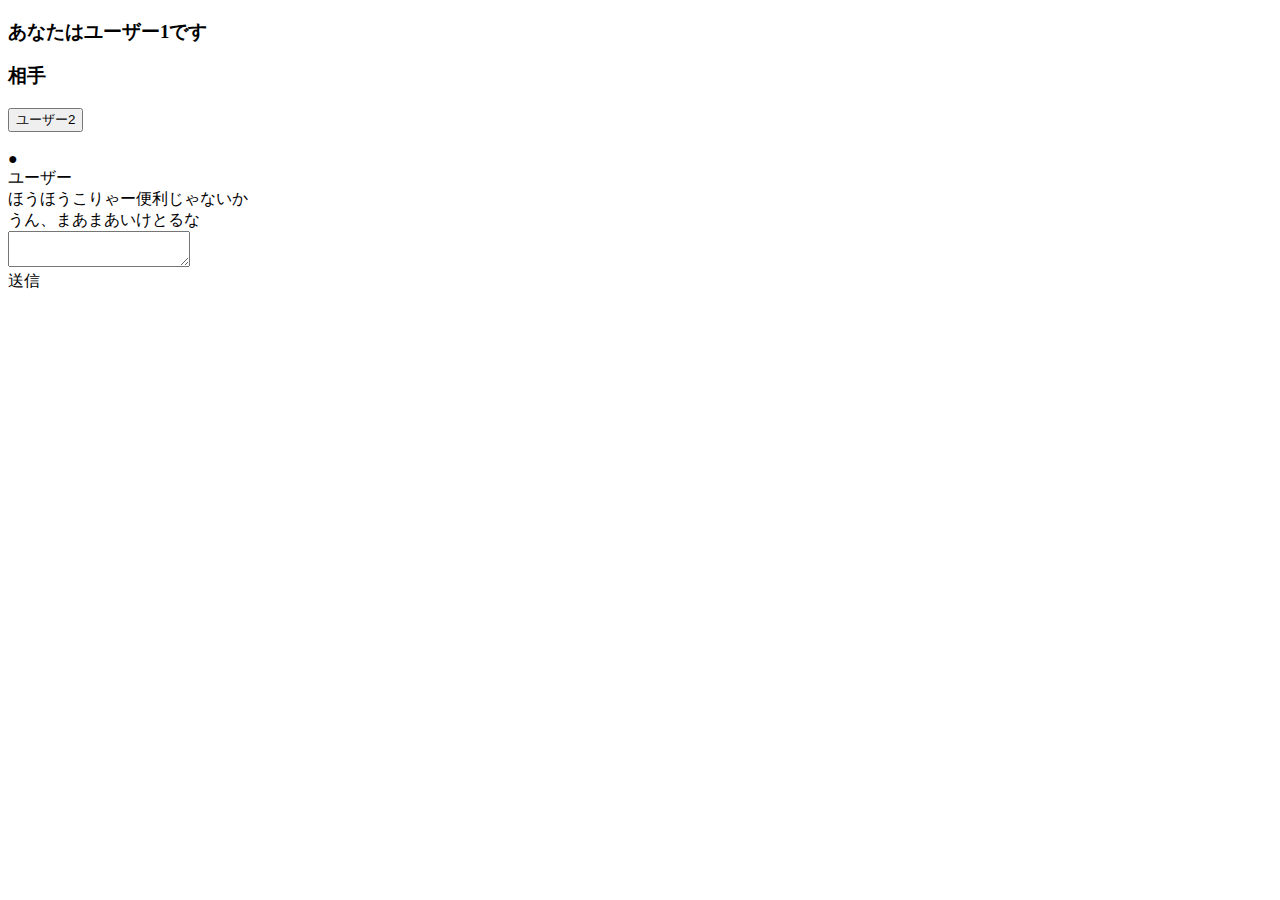
==== index.html @ c5e9230a "Update index.html" ====
<!DOCTYPE html>
<html lang="ja">
<head>
    <meta charset="UTF-8">
    <meta name="viewport" content="width=device-width, initial-scale=1.0">
    <title>チャットサンプル</title>
    <script src="https://ajax.googleapis.com/ajax/libs/jquery/3.2.1/jquery.min.js"></script>
    <script type="text/javascript" src="js/bmesse.js"></script>
</head>
<body>
    <!-- 自分やユーザーの情報 -->
    <h3 id="me" user_id="1">あなたはユーザー1です</h3>
    <h3 id="partner" thread_id="1">相手</h3>
    <div id="users">
        <button class="user" user_id="2">ユーザー2</button>
    </div>
    <br>
    <div id="your_container">

        <!-- チャットの外側部分① -->
        <div id="bms_messages_container">
            <!-- ヘッダー部分② -->
            <div id="bms_chat_header">
                <!--ステータス-->
                <div id="bms_chat_user_status">
                    <!--ステータスアイコン-->
                    <div id="bms_status_icon">●</div>
                    <!--ユーザー名-->
                    <div id="bms_chat_user_name">ユーザー</div>
                </div>
            </div>

            <!-- タイムライン部分③ -->
            <div id="bms_messages">

                <!--メッセージ１（左側）-->
                <div class="bms_message bms_left">
                    <div class="bms_message_box">
                        <div class="bms_message_content">
                            <div class="bms_message_text">ほうほうこりゃー便利じゃないか</div>
                        </div>
                    </div>
                </div>
                <div class="bms_clear"></div><!-- 回り込みを解除（スタイルはcssで充てる） -->

                <!--メッセージ２（右側）-->
                <div class="bms_message bms_right">
                    <div class="bms_message_box">
                        <div class="bms_message_content">
                            <div class="bms_message_text">うん、まあまあいけとるな</div>
                        </div>
                    </div>
                </div>
                <div class="bms_clear"></div><!-- 回り込みを解除（スタイルはcssで充てる） -->
            </div>

            <!-- テキストボックス、送信ボタン④ -->
            <div id="bms_send">
                <textarea id="bms_send_message"></textarea>
                <div id="bms_send_btn">送信</div>
            </div>
        </div>
    </div>
</body>
</html>
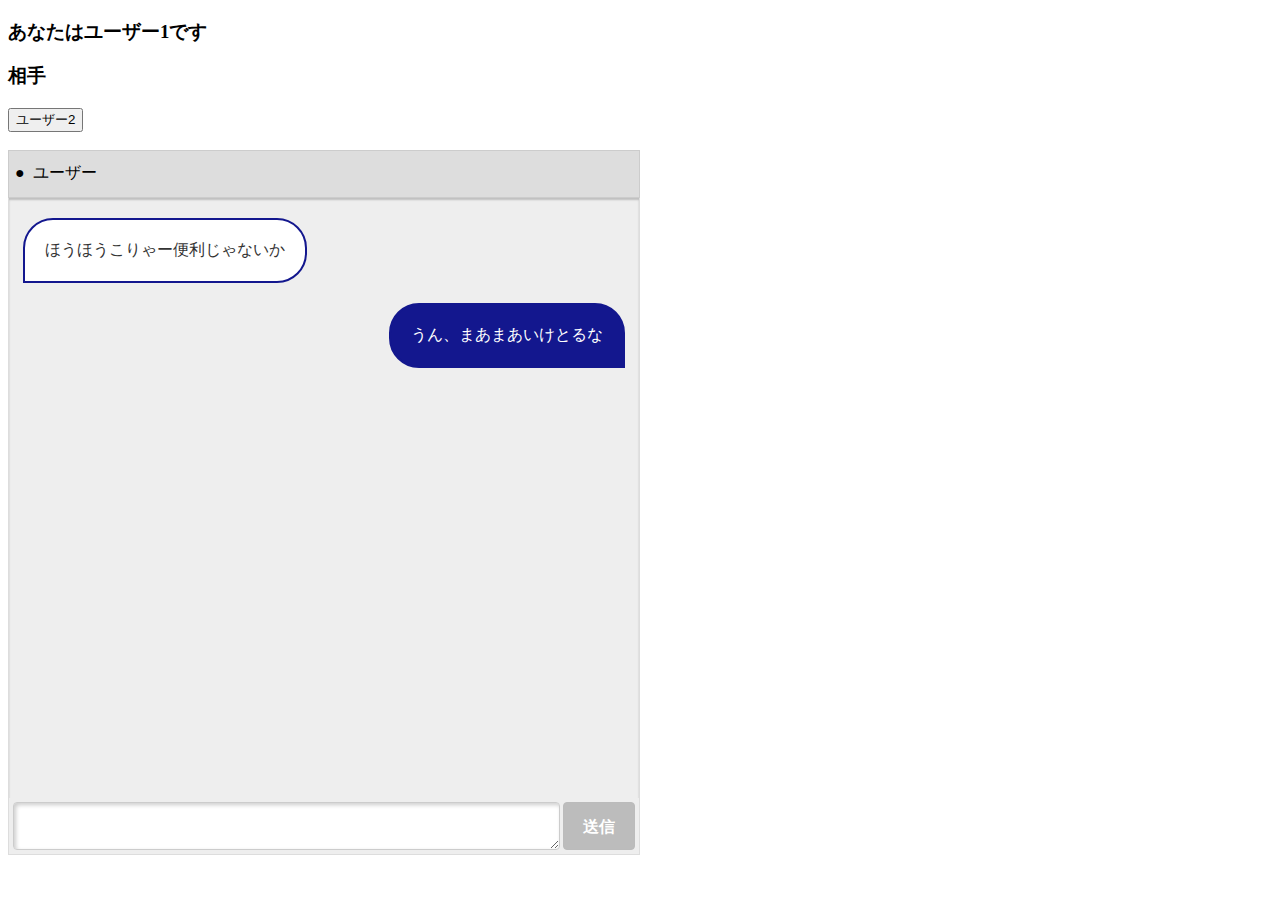
==== commit 4efd14e0: "final" ====
--- a/index.html
+++ b/index.html
@@ -3,63 +3,20 @@
 <head>
     <meta charset="UTF-8">
     <meta name="viewport" content="width=device-width, initial-scale=1.0">
+    <link type="text/css" rel="stylesheet" href="style/bmesse.css" />
     <title>チャットサンプル</title>
-    <script src="https://ajax.googleapis.com/ajax/libs/jquery/3.2.1/jquery.min.js"></script>
-    <script type="text/javascript" src="js/bmesse.js"></script>
 </head>
 <body>
-    <!-- 自分やユーザーの情報 -->
     <h3 id="me" user_id="1">あなたはユーザー1です</h3>
-    <h3 id="partner" thread_id="1">相手</h3>
+    <h3 id="partner">相手</h3>
     <div id="users">
         <button class="user" user_id="2">ユーザー2</button>
     </div>
     <br>
     <div id="your_container">
-
-        <!-- チャットの外側部分① -->
-        <div id="bms_messages_container">
-            <!-- ヘッダー部分② -->
-            <div id="bms_chat_header">
-                <!--ステータス-->
-                <div id="bms_chat_user_status">
-                    <!--ステータスアイコン-->
-                    <div id="bms_status_icon">●</div>
-                    <!--ユーザー名-->
-                    <div id="bms_chat_user_name">ユーザー</div>
-                </div>
-            </div>
-
-            <!-- タイムライン部分③ -->
-            <div id="bms_messages">
-
-                <!--メッセージ１（左側）-->
-                <div class="bms_message bms_left">
-                    <div class="bms_message_box">
-                        <div class="bms_message_content">
-                            <div class="bms_message_text">ほうほうこりゃー便利じゃないか</div>
-                        </div>
-                    </div>
-                </div>
-                <div class="bms_clear"></div><!-- 回り込みを解除（スタイルはcssで充てる） -->
-
-                <!--メッセージ２（右側）-->
-                <div class="bms_message bms_right">
-                    <div class="bms_message_box">
-                        <div class="bms_message_content">
-                            <div class="bms_message_text">うん、まあまあいけとるな</div>
-                        </div>
-                    </div>
-                </div>
-                <div class="bms_clear"></div><!-- 回り込みを解除（スタイルはcssで充てる） -->
-            </div>
-
-            <!-- テキストボックス、送信ボタン④ -->
-            <div id="bms_send">
-                <textarea id="bms_send_message"></textarea>
-                <div id="bms_send_btn">送信</div>
-            </div>
-        </div>
+        <!-- ここにbmesseが動的に挿入される -->
     </div>
+    <script src="https://ajax.googleapis.com/ajax/libs/jquery/3.2.1/jquery.min.js"></script>
+    <script type="text/javascript" src="js/bmesse.js"></script>
 </body>
 </html>
--- a/style/bmesse.css
+++ b/style/bmesse.css
@@ -0,0 +1,158 @@
+#your_container{
+    /* 高さや幅など、好きな様に設定
+    bms_messages_containerの方で、縦横いっぱいに広がってくれるので、
+    ここで充てた高さと横幅がそのままスタイルになる仕組み */
+
+    height:600px;/*ここはご自由に*/
+    width: 50%;/*ここはご自由に*/
+}
+/* チャットの外側部分① */
+#bms_messages_container{
+    height: 100%;/*your_containerに対して100%になる */
+    width: 100%;/*your_containerに対して100%になる */
+    background-color: #eee;
+}
+
+/* ヘッダー部分② */
+#bms_chat_header {
+    padding: 6px;/*隙間調整*/
+    font-size: 16px;
+    height: 34px;
+    background: #ddd;
+    border: 1px solid #ccc;
+}
+    /* ステータスマークとユーザー名 */
+    #bms_chat_user_status {
+        float: left;/* bms_chat_headerに対して左寄せ */
+    }
+    /* ステータスマーク */
+    #bms_status_icon {
+        float: left;/* bms_chat_user_statusに対して左寄せ */
+        line-height: 2em;/*高さ調整*/
+    }
+    /* ユーザー名 */
+    #bms_chat_user_name {
+        float: left;/* bms_chat_user_statusに対して左寄せ */
+        line-height: 2em;/*高さ調整*/
+        padding-left: 8px;
+    }
+
+/* タイムライン部分③ */
+#bms_messages {
+    overflow: auto;/* スクロールを効かせつつ、メッセージがタイムラインの外に出ないようにする */
+    height:100%;/*テキストエリアが下に張り付く様にする*/
+    border-right: 1px solid #ddd;
+    border-left: 1px solid #ddd;
+    background-color: #eee;
+    box-shadow: 0px 2px 2px 0px rgba(0,0,0,0.2) inset;/*ヘッダーの下に影を入れる*/
+}
+
+    /* メッセージ全般のスタイル */
+    .bms_message {
+        margin: 0px;
+        padding: 0 14px;/*吹き出しがタイムラインの側面にひっつかない様に隙間を開ける*/
+        font-size: 16px;
+        word-wrap: break-word;/* 吹き出し内で自動で改行 */
+        white-space: normal;/*指定widthに合わせて、文字を自動的に改行*/
+    }
+    /*
+         *追加
+         */
+        .bms_message_box{
+            margin-top: 20px;/*上下の吹き出しがひっつかない様に隙間を入れる*/
+            max-width: 100%;/*文字が長くなった時に吹き出しがタイムラインからはみ出さない様にする*/
+            font-size: 16px;
+        }
+            /*
+            *追加
+            */
+            .bms_message_content{
+                padding: 20px;/*文字や画像（コンテンツ）の外側に隙間を入れる*/
+            }
+
+        /* メッセージ１（左側） */
+        .bms_left {
+            float: left;/*吹き出しをbms_messagesに対して左寄せ*/
+            line-height: 1.3em;
+        }
+            /*
+            *追加
+            */
+            .bms_left .bms_message_box {
+                color: #333;/*テキストを黒にする*/
+                background: #fff;
+                border: 2px solid #13178E;
+                border-radius: 30px 30px 30px 0px;/*左下だけ尖らせて吹き出し感を出す*/
+                margin-right: 50px;/*左側の発言だとわかる様に、吹き出し右側に隙間を入れる*/
+            }
+
+        /* メッセージ２（右側） */
+        .bms_right {
+            float: right;/*吹き出しをbms_messagesに対して右寄せ*/
+            line-height: 1.3em;
+        }
+            /*
+            *追加
+            */
+            .bms_right .bms_message_box {
+                color: #fff;/*テキストを白にする*/
+                background: #13178E;
+                border: 2px solid #13178E;
+                border-radius: 30px 30px 0px 30px;/*右下だけ尖らせて吹き出し感を出す*/
+                margin-left: 50px;/*右側の発言だとわかる様に、吹き出し左側に隙間を入れる*/
+            }
+    /* メッセージ１（左側） */
+    .bms_left {
+        float: left;/*吹き出しをbms_messagesに対して左寄せ*/
+        line-height: 1.3em;
+    }
+    /* メッセージ２（右側） */
+    .bms_right {
+        float: right;/*吹き出しをbms_messagesに対して右寄せ*/
+        line-height: 1.3em;
+    }
+    /* 回り込みを解除 */
+    .bms_clear {
+        clear: both; /* 左メッセージと右メッセージの回り込み(float)の効果の干渉を防ぐために必要（これが無いと、自分より下のメッセージにfloatが影響する） */
+
+    }
+
+/* テキストエリア、送信ボタン④ */
+#bms_send {
+    background-color:#eee;/*タイムラインの色と同じにする*/
+    border-right: 1px solid #ddd;
+    border-left: 1px solid #ddd;
+    border-bottom: 1px solid #ddd;
+    height: 48px;
+    padding: 4px;
+}
+    #bms_send_message{
+        width: calc(100% - 75px);/*常に送信ボタンの横幅を引いたサイズに動的に計算*/
+        line-height: 16px;
+        height: 48px;
+        padding: 14px 6px 0px 6px;/*文字がテキストエリアの中心になる様に隙間調整*/
+        border: 1px solid #ccc;
+        border-radius: 4px;/*角丸*/
+        text-align: left;/*文字を左寄せ*/
+        box-shadow: 2px 2px 4px 0px rgba(0,0,0,0.2) inset;/*内側に影を入れてテキストエリアらしくした*/
+        box-sizing: border-box;/*paddingとborderの要素の高さと幅の影響をなくす（要素に高さと幅を含める）*/
+
+    }
+    #bms_send_btn {
+        width: 72px;
+        height: 48px;
+        font-size: 16px;
+        line-height: 3em;
+        float: right;/*bms_sendに対して右寄せ*/
+        color: #fff;
+        font-weight: bold;
+        background: #bcbcbc;
+        text-align: center;/*文字をボタン中央に表示*/
+        border: 1px solid #bbb;
+        border-radius: 4px;/*角丸*/
+        box-sizing: border-box;/*paddingとborderの要素の高さと幅の影響をなくす（要素に高さと幅を含める）*/
+    }
+    #bms_send_btn:hover {
+        background: #13178E; /*マウスポインタを当てた時にアクティブな色になる*/
+        cursor: pointer;/*マウスポインタを当てた時に、カーソルが指の形になる*/
+    }
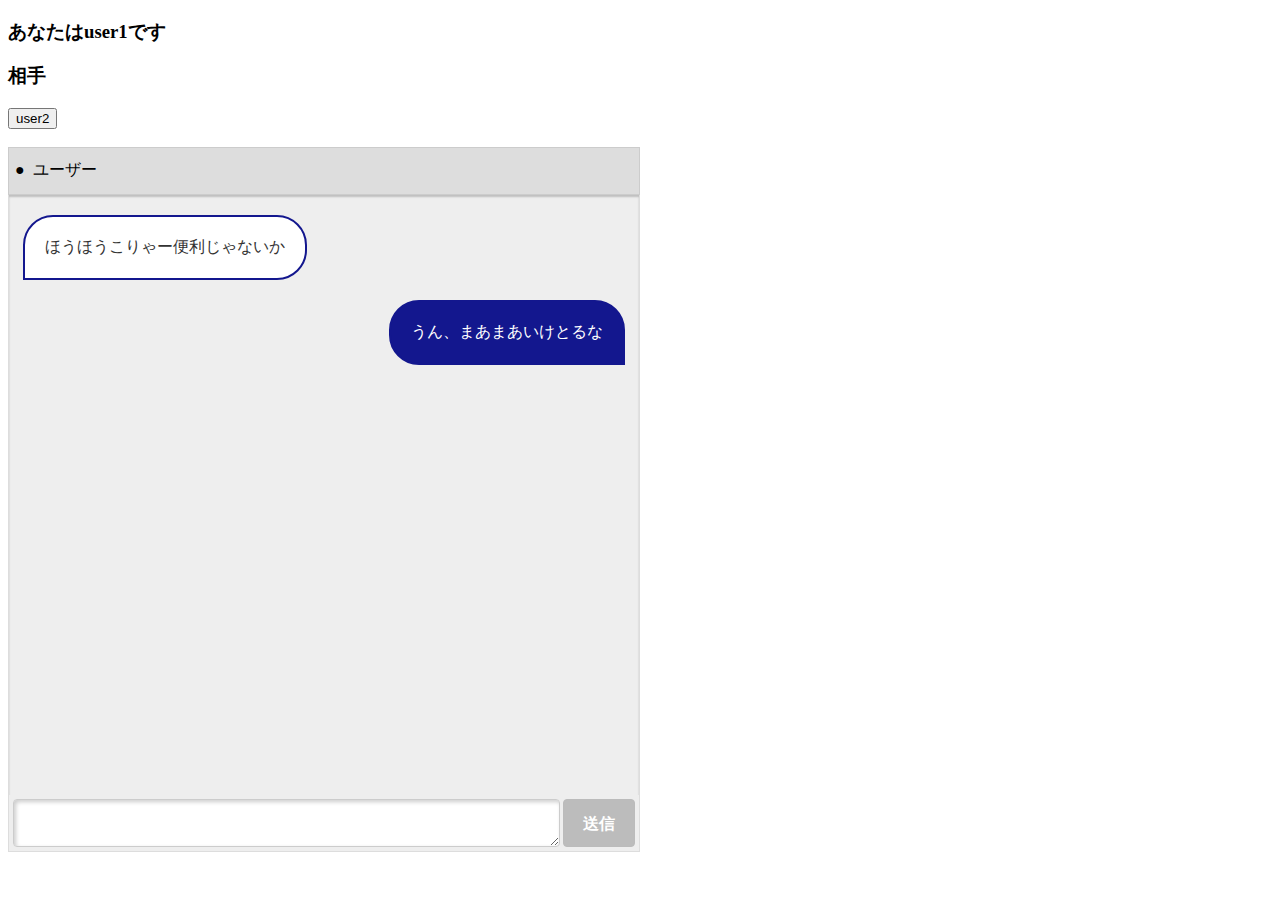
==== commit a592edeb: "Update index.html" ====
--- a/index.html
+++ b/index.html
@@ -4,13 +4,13 @@
     <meta charset="UTF-8">
     <meta name="viewport" content="width=device-width, initial-scale=1.0">
     <link type="text/css" rel="stylesheet" href="style/bmesse.css" />
-    <title>チャットサンプル</title>
+    <title>chat sample</title>
 </head>
 <body>
-    <h3 id="me" user_id="1">あなたはユーザー1です</h3>
+    <h3 id="me" user_id="1">あなたはuser1です</h3>
     <h3 id="partner">相手</h3>
     <div id="users">
-        <button class="user" user_id="2">ユーザー2</button>
+        <button class="user" user_id="2">user2</button>
     </div>
     <br>
     <div id="your_container">
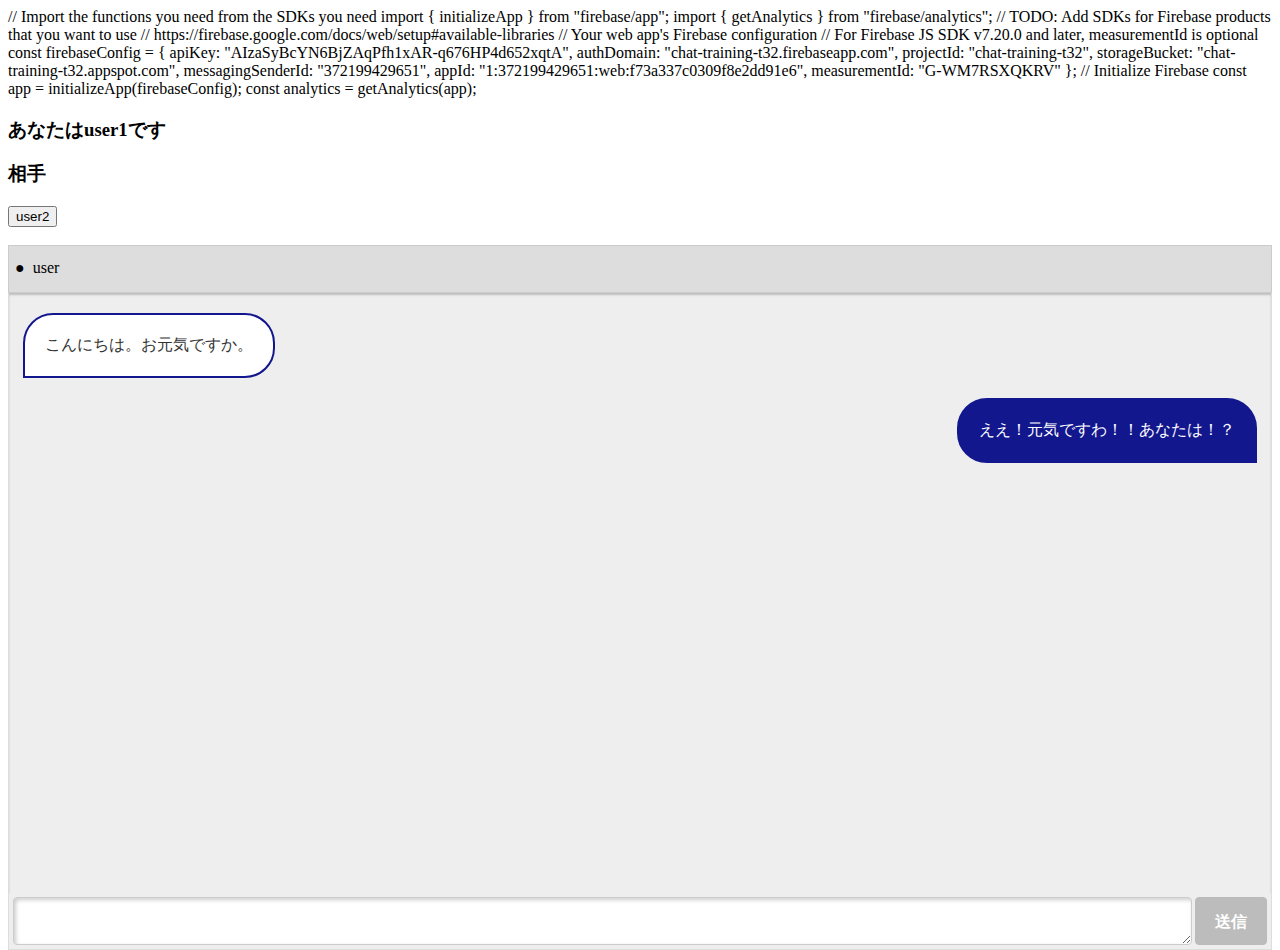
==== commit 7db47247: "Firebase install" ====
--- a/index.html
+++ b/index.html
@@ -5,6 +5,29 @@
     <meta name="viewport" content="width=device-width, initial-scale=1.0">
     <link type="text/css" rel="stylesheet" href="style/bmesse.css" />
     <title>chat sample</title>
+    
+    // Import the functions you need from the SDKs you need
+    import { initializeApp } from "firebase/app";
+    import { getAnalytics } from "firebase/analytics";
+    // TODO: Add SDKs for Firebase products that you want to use
+    // https://firebase.google.com/docs/web/setup#available-libraries
+
+    // Your web app's Firebase configuration
+    // For Firebase JS SDK v7.20.0 and later, measurementId is optional
+    const firebaseConfig = {
+      apiKey: "AIzaSyBcYN6BjZAqPfh1xAR-q676HP4d652xqtA",
+      authDomain: "chat-training-t32.firebaseapp.com",
+      projectId: "chat-training-t32",
+      storageBucket: "chat-training-t32.appspot.com",
+      messagingSenderId: "372199429651",
+      appId: "1:372199429651:web:f73a337c0309f8e2dd91e6",
+      measurementId: "G-WM7RSXQKRV"
+    };
+
+    // Initialize Firebase
+    const app = initializeApp(firebaseConfig);
+    const analytics = getAnalytics(app);
+    
 </head>
 <body>
     <h3 id="me" user_id="1">あなたはuser1です</h3>
--- a/style/bmesse.css
+++ b/style/bmesse.css
@@ -1,15 +1,11 @@
 #your_container{
-    /* 高さや幅など、好きな様に設定
-    bms_messages_containerの方で、縦横いっぱいに広がってくれるので、
-    ここで充てた高さと横幅がそのままスタイルになる仕組み */
-
-    height:600px;/*ここはご自由に*/
-    width: 50%;/*ここはご自由に*/
+    height:600px;/*ここは自由*/
+    width: 100%;/*ここは自由*/
 }
 /* チャットの外側部分① */
 #bms_messages_container{
-    height: 100%;/*your_containerに対して100%になる */
-    width: 100%;/*your_containerに対して100%になる */
+    height: 100%;/*your_containerに対し100%になる */
+    width: 100%;/*同様100%になる*/
     background-color: #eee;
 }
 
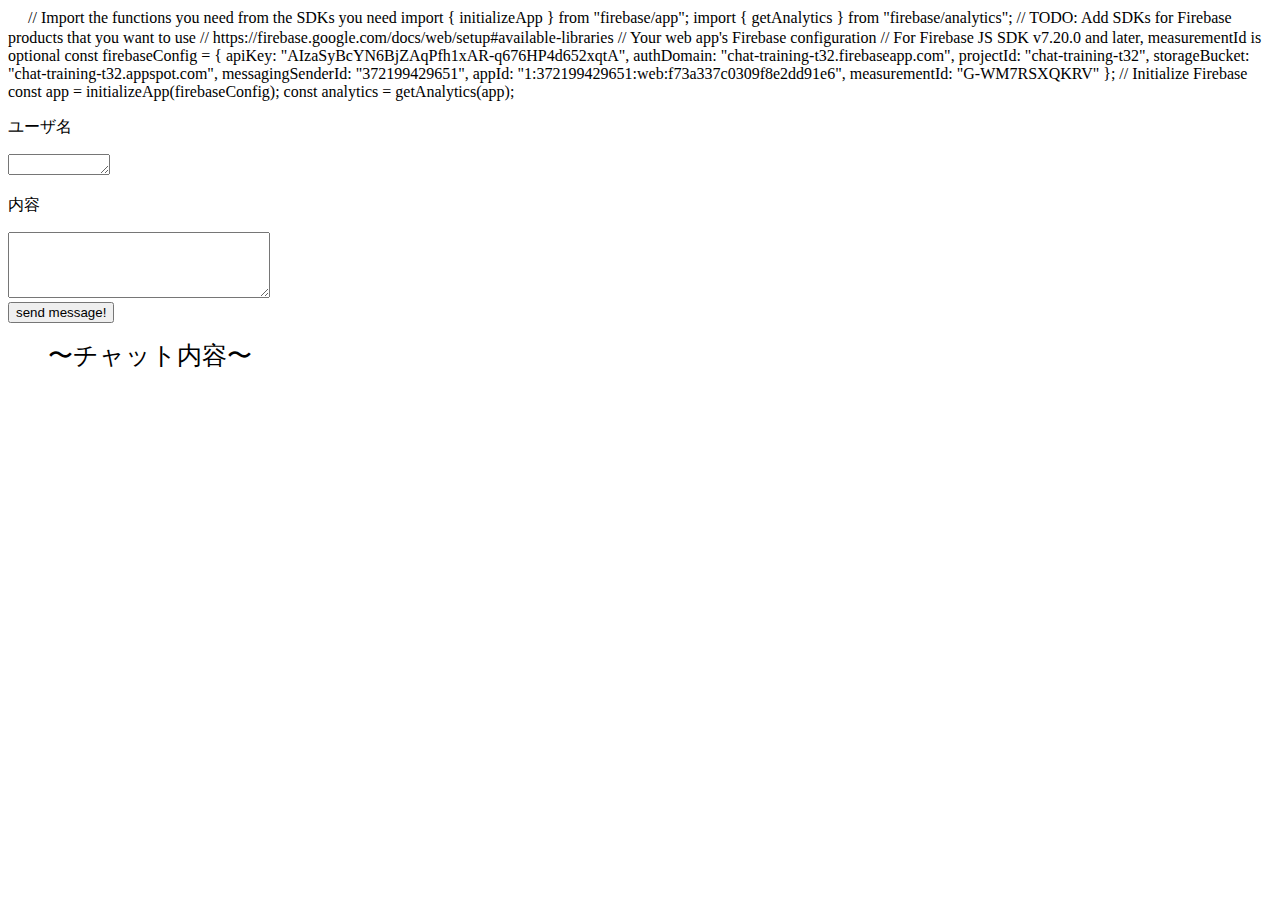
==== commit 6c4aff67: "Create index.html" ====
--- a/index.html
+++ b/index.html
@@ -1,45 +1,74 @@
-<!DOCTYPE html>
+<!doctype html>
 <html lang="ja">
-<head>
-    <meta charset="UTF-8">
-    <meta name="viewport" content="width=device-width, initial-scale=1.0">
-    <link type="text/css" rel="stylesheet" href="style/bmesse.css" />
-    <title>chat sample</title>
-    
-    // Import the functions you need from the SDKs you need
-    import { initializeApp } from "firebase/app";
-    import { getAnalytics } from "firebase/analytics";
-    // TODO: Add SDKs for Firebase products that you want to use
-    // https://firebase.google.com/docs/web/setup#available-libraries
 
-    // Your web app's Firebase configuration
-    // For Firebase JS SDK v7.20.0 and later, measurementId is optional
-    const firebaseConfig = {
-      apiKey: "AIzaSyBcYN6BjZAqPfh1xAR-q676HP4d652xqtA",
-      authDomain: "chat-training-t32.firebaseapp.com",
-      projectId: "chat-training-t32",
-      storageBucket: "chat-training-t32.appspot.com",
-      messagingSenderId: "372199429651",
-      appId: "1:372199429651:web:f73a337c0309f8e2dd91e6",
-      measurementId: "G-WM7RSXQKRV"
-    };
+ <head>
+　<!-- Firebaseライブラリを読み込む バージョンは2.3.2という古いのを使っています -->
+  <script src="https://cdn.firebase.com/js/client/2.3.2/firebase.js"></script>
 
-    // Initialize Firebase
-    const app = initializeApp(firebaseConfig);
-    const analytics = getAnalytics(app);
-    
-</head>
-<body>
-    <h3 id="me" user_id="1">あなたはuser1です</h3>
-    <h3 id="partner">相手</h3>
-    <div id="users">
-        <button class="user" user_id="2">user2</button>
-    </div>
-    <br>
-    <div id="your_container">
-        <!-- ここにbmesseが動的に挿入される -->
-    </div>
-    <script src="https://ajax.googleapis.com/ajax/libs/jquery/3.2.1/jquery.min.js"></script>
-    <script type="text/javascript" src="js/bmesse.js"></script>
-</body>
+  <script src="https://code.jquery.com/jquery-1.9.1.js"></script>
+  <script src="chat.js"></script>
+
+  // Import the functions you need from the SDKs you need
+import { initializeApp } from "firebase/app";
+import { getAnalytics } from "firebase/analytics";
+// TODO: Add SDKs for Firebase products that you want to use
+// https://firebase.google.com/docs/web/setup#available-libraries
+
+// Your web app's Firebase configuration
+// For Firebase JS SDK v7.20.0 and later, measurementId is optional
+const firebaseConfig = {
+  apiKey: "AIzaSyBcYN6BjZAqPfh1xAR-q676HP4d652xqtA",
+  authDomain: "chat-training-t32.firebaseapp.com",
+  projectId: "chat-training-t32",
+  storageBucket: "chat-training-t32.appspot.com",
+  messagingSenderId: "372199429651",
+  appId: "1:372199429651:web:f73a337c0309f8e2dd91e6",
+  measurementId: "G-WM7RSXQKRV"
+};
+
+// Initialize Firebase
+const app = initializeApp(firebaseConfig);
+const analytics = getAnalytics(app);
+
+  <!-- ↓ 少ないのでcssベタ張り ↓ -->
+  <style>
+    ul > li:first-child {
+     color: black;
+     font-size: 25px;
+    }
+    ul > li:nth-child(2n) {
+     color: blue;
+    }
+    ul > li:nth-child(2n):before {
+     content:"ユーザー名："
+    }
+  </style>
+  <!-- ↑ 少ないのでcssベタ張り ↑ -->
+
+ </head>
+
+ <body>
+
+  <div>
+   <!-- 投稿者 -->
+   <div>
+    <p>ユーザ名</p>
+    <textarea name="" id="jsi-name" cols="10" rows="1"></textarea>
+   </div>
+
+   <!-- メッセージを打ち込む部分 -->
+   <div>
+    <p>内容</p>
+    <textarea name="" id="jsi-msg" cols="30" rows="4"></textarea>
+   </div>
+  </div>
+
+  <!-- メッセージを送る部分 -->
+  <button name="button" id="jsi-button">send message!</button>
+
+  <!-- チャット内容が動的に生成される部分 -->
+  <ul id="jsi-board" style="list-style:none;">
+    <li>〜チャット内容〜</li>
+  </ul>
+ </body>
 </html>
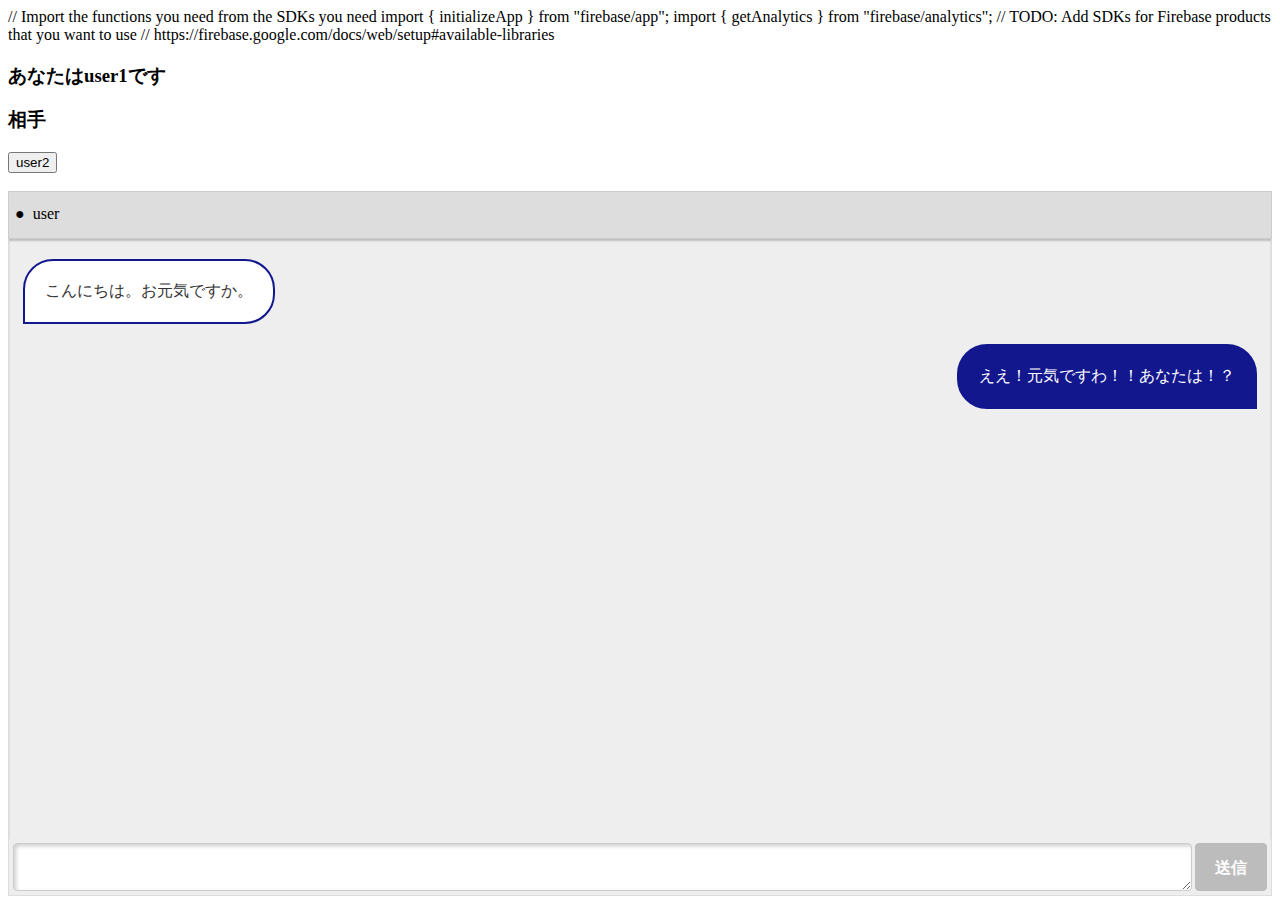
==== commit d74a7239: "Update index.html" ====
--- a/index.html
+++ b/index.html
@@ -1,74 +1,31 @@
-<!doctype html>
+<!DOCTYPE html>
 <html lang="ja">
+<head>
+    <meta charset="UTF-8">
+    <meta name="viewport" content="width=device-width, initial-scale=1.0">
+    <link type="text/css" rel="stylesheet" href="style/bmesse.css" />
+    <title>chat sample</title>
+    
+    // Import the functions you need from the SDKs you need
+    import { initializeApp } from "firebase/app";
+    import { getAnalytics } from "firebase/analytics";
+    // TODO: Add SDKs for Firebase products that you want to use
+    // https://firebase.google.com/docs/web/setup#available-libraries
 
- <head>
-　<!-- Firebaseライブラリを読み込む バージョンは2.3.2という古いのを使っています -->
-  <script src="https://cdn.firebase.com/js/client/2.3.2/firebase.js"></script>
-
-  <script src="https://code.jquery.com/jquery-1.9.1.js"></script>
-  <script src="chat.js"></script>
-
-  // Import the functions you need from the SDKs you need
-import { initializeApp } from "firebase/app";
-import { getAnalytics } from "firebase/analytics";
-// TODO: Add SDKs for Firebase products that you want to use
-// https://firebase.google.com/docs/web/setup#available-libraries
-
-// Your web app's Firebase configuration
-// For Firebase JS SDK v7.20.0 and later, measurementId is optional
-const firebaseConfig = {
-  apiKey: "AIzaSyBcYN6BjZAqPfh1xAR-q676HP4d652xqtA",
-  authDomain: "chat-training-t32.firebaseapp.com",
-  projectId: "chat-training-t32",
-  storageBucket: "chat-training-t32.appspot.com",
-  messagingSenderId: "372199429651",
-  appId: "1:372199429651:web:f73a337c0309f8e2dd91e6",
-  measurementId: "G-WM7RSXQKRV"
-};
-
-// Initialize Firebase
-const app = initializeApp(firebaseConfig);
-const analytics = getAnalytics(app);
-
-  <!-- ↓ 少ないのでcssベタ張り ↓ -->
-  <style>
-    ul > li:first-child {
-     color: black;
-     font-size: 25px;
-    }
-    ul > li:nth-child(2n) {
-     color: blue;
-    }
-    ul > li:nth-child(2n):before {
-     content:"ユーザー名："
-    }
-  </style>
-  <!-- ↑ 少ないのでcssベタ張り ↑ -->
-
- </head>
-
- <body>
-
-  <div>
-   <!-- 投稿者 -->
-   <div>
-    <p>ユーザ名</p>
-    <textarea name="" id="jsi-name" cols="10" rows="1"></textarea>
-   </div>
-
-   <!-- メッセージを打ち込む部分 -->
-   <div>
-    <p>内容</p>
-    <textarea name="" id="jsi-msg" cols="30" rows="4"></textarea>
-   </div>
-  </div>
-
-  <!-- メッセージを送る部分 -->
-  <button name="button" id="jsi-button">send message!</button>
-
-  <!-- チャット内容が動的に生成される部分 -->
-  <ul id="jsi-board" style="list-style:none;">
-    <li>〜チャット内容〜</li>
-  </ul>
- </body>
+   
+    
+</head>
+<body>
+    <h3 id="me" user_id="1">あなたはuser1です</h3>
+    <h3 id="partner">相手</h3>
+    <div id="users">
+        <button class="user" user_id="2">user2</button>
+    </div>
+    <br>
+    <div id="your_container">
+        <!-- ここにbmesseが動的に挿入される -->
+    </div>
+    <script src="https://ajax.googleapis.com/ajax/libs/jquery/3.2.1/jquery.min.js"></script>
+    <script type="text/javascript" src="js/bmesse.js"></script>
+</body>
 </html>
--- a/style/bmesse.css
+++ b/style/bmesse.css
@@ -0,0 +1,154 @@
+#your_container{
+    height:600px;/*ここは自由*/
+    width: 100%;/*ここは自由*/
+}
+/* チャットの外側部分① */
+#bms_messages_container{
+    height: 100%;/*your_containerに対し100%になる */
+    width: 100%;/*同様100%になる*/
+    background-color: #eee;
+}
+
+/* ヘッダー部分② */
+#bms_chat_header {
+    padding: 6px;/*隙間調整*/
+    font-size: 16px;
+    height: 34px;
+    background: #ddd;
+    border: 1px solid #ccc;
+}
+    /* ステータスマークとユーザー名 */
+    #bms_chat_user_status {
+        float: left;/* bms_chat_headerに対して左寄せ */
+    }
+    /* ステータスマーク */
+    #bms_status_icon {
+        float: left;/* bms_chat_user_statusに対して左寄せ */
+        line-height: 2em;/*高さ調整*/
+    }
+    /* ユーザー名 */
+    #bms_chat_user_name {
+        float: left;/* bms_chat_user_statusに対して左寄せ */
+        line-height: 2em;/*高さ調整*/
+        padding-left: 8px;
+    }
+
+/* タイムライン部分③ */
+#bms_messages {
+    overflow: auto;/* スクロールを効かせつつ、メッセージがタイムラインの外に出ないようにする */
+    height:100%;/*テキストエリアが下に張り付く様にする*/
+    border-right: 1px solid #ddd;
+    border-left: 1px solid #ddd;
+    background-color: #eee;
+    box-shadow: 0px 2px 2px 0px rgba(0,0,0,0.2) inset;/*ヘッダーの下に影を入れる*/
+}
+
+    /* メッセージ全般のスタイル */
+    .bms_message {
+        margin: 0px;
+        padding: 0 14px;/*吹き出しがタイムラインの側面にひっつかない様に隙間を開ける*/
+        font-size: 16px;
+        word-wrap: break-word;/* 吹き出し内で自動で改行 */
+        white-space: normal;/*指定widthに合わせて、文字を自動的に改行*/
+    }
+    /*
+         *追加
+         */
+        .bms_message_box{
+            margin-top: 20px;/*上下の吹き出しがひっつかない様に隙間を入れる*/
+            max-width: 100%;/*文字が長くなった時に吹き出しがタイムラインからはみ出さない様にする*/
+            font-size: 16px;
+        }
+            /*
+            *追加
+            */
+            .bms_message_content{
+                padding: 20px;/*文字や画像（コンテンツ）の外側に隙間を入れる*/
+            }
+
+        /* メッセージ１（左側） */
+        .bms_left {
+            float: left;/*吹き出しをbms_messagesに対して左寄せ*/
+            line-height: 1.3em;
+        }
+            /*
+            *追加
+            */
+            .bms_left .bms_message_box {
+                color: #333;/*テキストを黒にする*/
+                background: #fff;
+                border: 2px solid #13178E;
+                border-radius: 30px 30px 30px 0px;/*左下だけ尖らせて吹き出し感を出す*/
+                margin-right: 50px;/*左側の発言だとわかる様に、吹き出し右側に隙間を入れる*/
+            }
+
+        /* メッセージ２（右側） */
+        .bms_right {
+            float: right;/*吹き出しをbms_messagesに対して右寄せ*/
+            line-height: 1.3em;
+        }
+            /*
+            *追加
+            */
+            .bms_right .bms_message_box {
+                color: #fff;/*テキストを白にする*/
+                background: #13178E;
+                border: 2px solid #13178E;
+                border-radius: 30px 30px 0px 30px;/*右下だけ尖らせて吹き出し感を出す*/
+                margin-left: 50px;/*右側の発言だとわかる様に、吹き出し左側に隙間を入れる*/
+            }
+    /* メッセージ１（左側） */
+    .bms_left {
+        float: left;/*吹き出しをbms_messagesに対して左寄せ*/
+        line-height: 1.3em;
+    }
+    /* メッセージ２（右側） */
+    .bms_right {
+        float: right;/*吹き出しをbms_messagesに対して右寄せ*/
+        line-height: 1.3em;
+    }
+    /* 回り込みを解除 */
+    .bms_clear {
+        clear: both; /* 左メッセージと右メッセージの回り込み(float)の効果の干渉を防ぐために必要（これが無いと、自分より下のメッセージにfloatが影響する） */
+
+    }
+
+/* テキストエリア、送信ボタン④ */
+#bms_send {
+    background-color:#eee;/*タイムラインの色と同じにする*/
+    border-right: 1px solid #ddd;
+    border-left: 1px solid #ddd;
+    border-bottom: 1px solid #ddd;
+    height: 48px;
+    padding: 4px;
+}
+    #bms_send_message{
+        width: calc(100% - 75px);/*常に送信ボタンの横幅を引いたサイズに動的に計算*/
+        line-height: 16px;
+        height: 48px;
+        padding: 14px 6px 0px 6px;/*文字がテキストエリアの中心になる様に隙間調整*/
+        border: 1px solid #ccc;
+        border-radius: 4px;/*角丸*/
+        text-align: left;/*文字を左寄せ*/
+        box-shadow: 2px 2px 4px 0px rgba(0,0,0,0.2) inset;/*内側に影を入れてテキストエリアらしくした*/
+        box-sizing: border-box;/*paddingとborderの要素の高さと幅の影響をなくす（要素に高さと幅を含める）*/
+
+    }
+    #bms_send_btn {
+        width: 72px;
+        height: 48px;
+        font-size: 16px;
+        line-height: 3em;
+        float: right;/*bms_sendに対して右寄せ*/
+        color: #fff;
+        font-weight: bold;
+        background: #bcbcbc;
+        text-align: center;/*文字をボタン中央に表示*/
+        border: 1px solid #bbb;
+        border-radius: 4px;/*角丸*/
+        box-sizing: border-box;/*paddingとborderの要素の高さと幅の影響をなくす（要素に高さと幅を含める）*/
+    }
+    #bms_send_btn:hover {
+        background: #13178E; /*マウスポインタを当てた時にアクティブな色になる*/
+        cursor: pointer;/*マウスポインタを当てた時に、カーソルが指の形になる*/
+    }
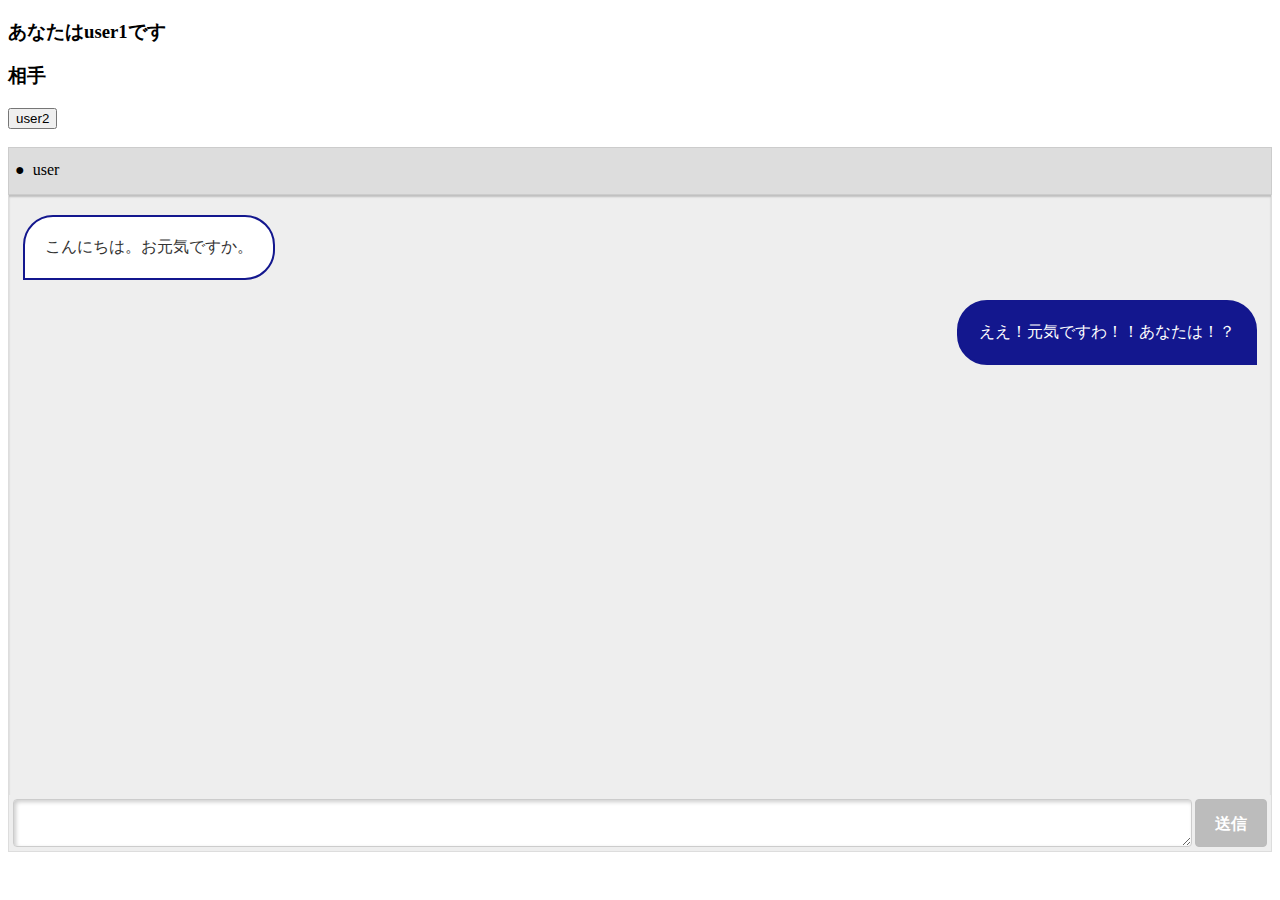
==== commit e559830f: "Update index.html" ====
--- a/index.html
+++ b/index.html
@@ -5,14 +5,6 @@
     <meta name="viewport" content="width=device-width, initial-scale=1.0">
     <link type="text/css" rel="stylesheet" href="style/bmesse.css" />
     <title>chat sample</title>
-    
-    // Import the functions you need from the SDKs you need
-    import { initializeApp } from "firebase/app";
-    import { getAnalytics } from "firebase/analytics";
-    // TODO: Add SDKs for Firebase products that you want to use
-    // https://firebase.google.com/docs/web/setup#available-libraries
-
-   
     
 </head>
 <body>
